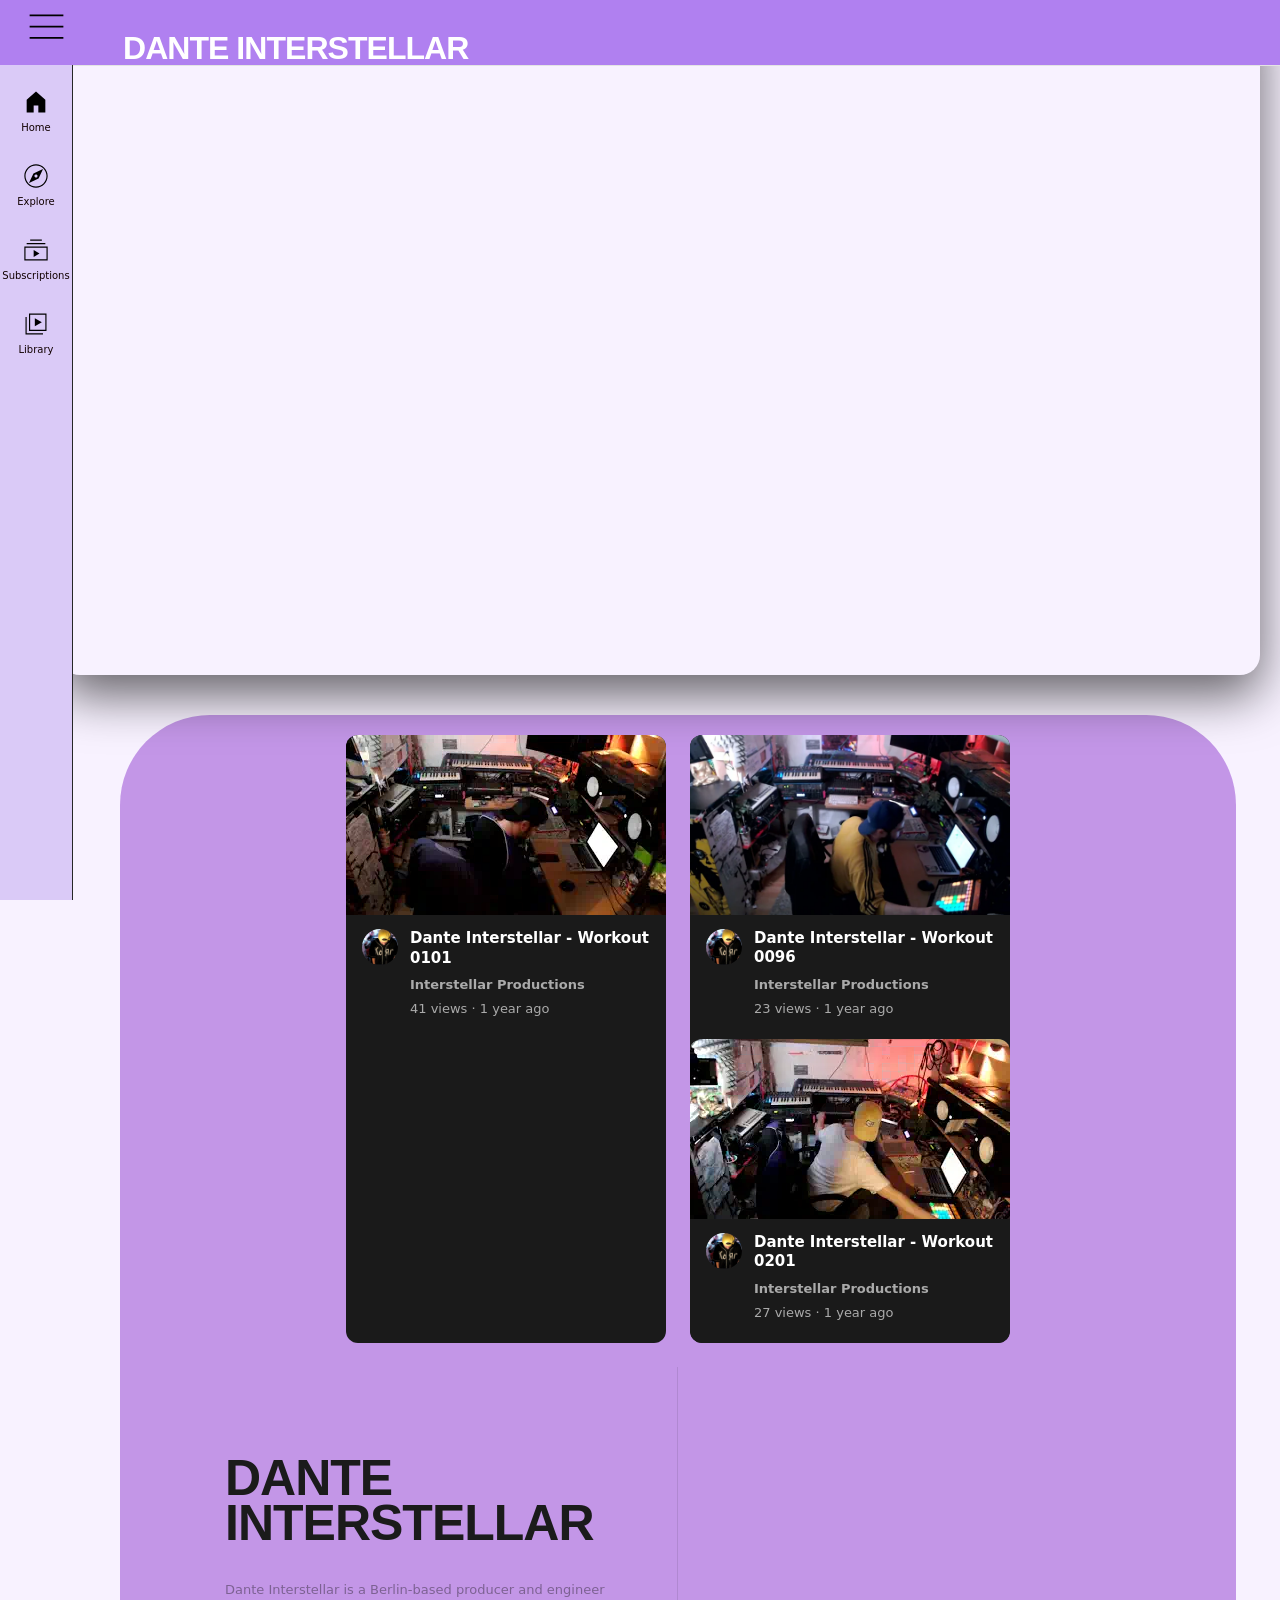
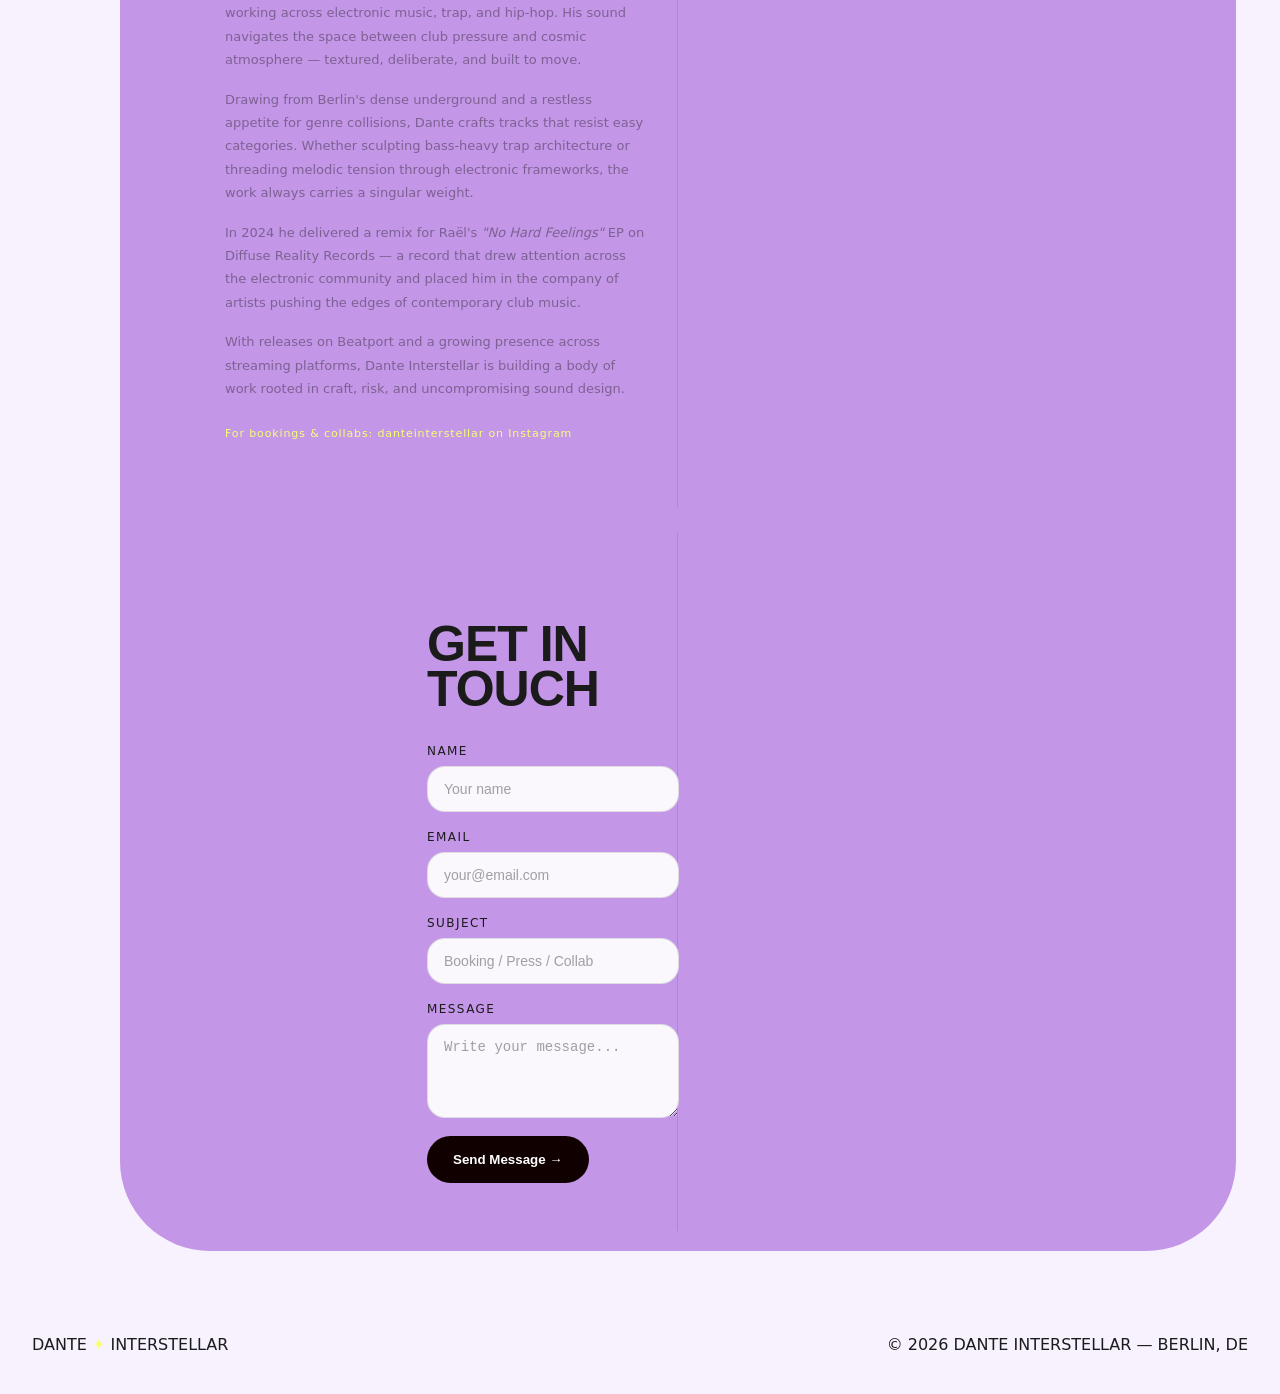
==== index.html @ f3e0986b "initial commit" ====
<!DOCTYPE html>
<html lang="de">
<head>
    <meta charset="UTF-8">
    <meta name="viewport" content="width=device-width, initial-scale=1.0, user-scalable=yes">
    <title>Research | DANTE INTERSTELLAR</title>
    
    <link rel="stylesheet" href="styles/header.css">
    <link rel="stylesheet" href="styles/main.css">

</head>
<body>

    

    <header class="header">
        <div class="left-section">
            <img class="hamburger-menu" src="icons/hamburger-menu.svg" alt="Menu">
            <h1 class="head-h1"><em>DANTE INTERSTELLAR</em></h1>
        </div>
        
        <div class="middle-section"></div>
        
        <div class="right-section"></div>
    </header>

    <nav class="sidebar">
        <div class="sidebar-link">
            <img src="icons/Sidebar-Icons/home.svg" alt="Home">
            <div>Home</div>
        </div>
        <div class="sidebar-link">
            <img src="icons/Sidebar-Icons/explore.svg" alt="Explore">
            <div>Explore</div>
        </div>
        <div class="sidebar-link">
            <img src="icons/Sidebar-Icons/subscriptions.svg" alt="Subscriptions">
            <div>Subscriptions</div>
        </div>
        <div class="sidebar-link">
            <img src="icons/Sidebar-Icons/library.svg" alt="Library">
            <div>Library</div>
        </div>
    </nav>

    <!-- Großes Video (zentriert + sehr groß) -->
    <div class="video-wrapper">
        <iframe 
            class="video-iframe" 
            src="https://www.youtube.com/embed/_xhnSRQAzsw" 
            title="Dante Interstellar"
            allowfullscreen>
        </iframe>
    </div>

    <main class="main">
        
        <!-- Container für alle Video-Karten -->
        <div class="video-grid">

            <div class="video-card">
                <a href="https://youtu.be/TEz0Yh7mAhQ" target="_blank">
                    <img class="thumbnail" src="thumbnail/thumbnail2.webp" alt="Thumbnail">
                </a>
                <div class="video-info-grid2">
                    <div class="channel-profile-pics-container2">
                        <img class="channel-profile-pics2" src="New folder/channels4_profile.jpg" alt="Profile">
                    </div>
                    <div class="video-info2">
                        <p class="video-title">Dante Interstellar - Workout 0101</p>
                        <p class="author"><strong>Interstellar Productions</strong></p>
                        <p class="video-stats">41 views · 1 year ago</p>
                    </div>
                </div>
            </div>

            <div class="video-card">
                <a href="https://www.youtube.com/watch?v=iUlsGhpi7UE&t=6s" target="_blank">
                    <img class="thumbnail" src="thumbnail/thumbnail1.webp" alt="Thumbnail">
                </a>
                <div class="video-info-grid2">
                    <div class="channel-profile-pics-container2">
                        <img class="channel-profile-pics2" src="New folder/channels4_profile.jpg" alt="Profile">
                    </div>                
                <div class="video-info1">
                        <p class="video-title">Dante Interstellar - Workout 0096</p>
                        <p class="author"><strong>Interstellar Productions</strong></p>
                        <p class="video-stats">23 views · 1 year ago</p>
                </div>
            </div>

            <div class="video-card">
                <a href="https://youtu.be/wg3ZJ9od0b8" target="_blank">
                    <img class="thumbnail" src="thumbnail/thumbnail3.webp" alt="Thumbnail">
                </a>
                <div class="video-info-grid2">
                    <div class="channel-profile-pics-container2">
                        <img class="channel-profile-pics2" src="New folder/channels4_profile.jpg" alt="Profile">
                    </div>
                    <div class="video-info2">
                        <p class="video-title">Dante Interstellar - Workout 0201</p>
                        <p class="author"><strong>Interstellar Productions</strong></p>
                        <p class="video-stats">27 views · 1 year ago</p>
                    </div>
                </div>
            </div>


        </div>

        <section id="about">
            <div class="about-left">
            <h2>Dante<br><span>Interstellar</span></h2>
            <p>
                Dante Interstellar is a Berlin-based producer and engineer working across
                electronic music, trap, and hip-hop. His sound navigates the space between
                club pressure and cosmic atmosphere — textured, deliberate, and built to move.
            </p>
            <p>
                Drawing from Berlin's dense underground and a restless appetite for genre
                collisions, Dante crafts tracks that resist easy categories. Whether sculpting
                bass-heavy trap architecture or threading melodic tension through electronic
                frameworks, the work always carries a singular weight.
            </p>
            <p>
                In 2024 he delivered a remix for Raël's <em>"No Hard Feelings"</em> EP on
                Diffuse Reality Records — a record that drew attention across the electronic
                community and placed him in the company of artists pushing the edges of
                contemporary club music.
            </p>
            <p>
                With releases on Beatport and a growing presence across streaming platforms,
                Dante Interstellar is building a body of work rooted in craft, risk, and
                uncompromising sound design.
            </p>
            <p style="color: var(--acid); font-size:11px; letter-spacing: 0.08em; margin-top: 24px;">
                For bookings &amp; collabs: danteinterstellar on Instagram
            </p>
            </div>
            
        </section>    
        <!-- CONTACT -->
        <section id="contact">
            <div class="contact-left">
            <h2>Get in<br>Touch</h2>
            <div class="contact-form">
                <div class="form-field">
                <label>Name</label>
                <input type="text" placeholder="Your name" />
                </div>
                <div class="form-field">
                <label>Email</label>
                <input type="email" placeholder="your@email.com" />
                </div>
                <div class="form-field">
                <label>Subject</label>
                <input type="text" placeholder="Booking / Press / Collab" />
                </div>
                <div class="form-field">
                <label>Message</label>
                <textarea rows="4" placeholder="Write your message..."></textarea>
                </div>
                <button class="form-submit">Send Message →</button>
            </div>
            </div>
        </section>


    </main>

  <footer>
    <div class="logo">DANTE <span style="color:var(--acid)">✦</span> INTERSTELLAR</div>
    <p>© 2026 DANTE INTERSTELLAR — BERLIN, DE</p>
  </footer>


</body>
</html>
---- styles/header.css ----
.header {
    height: 65px;
    background-color: rgb(176, 128, 240);
    display: flex;
    flex-direction: row;
    justify-content: space-between;

    position: fixed;
    top: 0;
    left: 0;
    right: 0;
    z-index: 100;

    
    border-bottom-width: 1px;
    border-bottom-style: solid;
    border-bottom-color: rgb(228, 228, 228);
}

.head-h1 {
  display: grid;
  justify-content: auto;
  align-items: center;
  padding-left: 30px;

  
}

.left-section{
    display: flex;
}

.Capture-logo{
    display: inline-block;
}

.hamburger-menu {
    width: 45px;
    height: 55px;
    margin-left: 24px;
    margin-right: 24px;
    cursor: pointer;
}
---- styles/main.css ----
:root {
    --acid: #f6ff74;
    --line: rgba(17, 17, 17, 0.1);
    --light: #ffffff;
    --text: #1b1b1b;
    --text-muted: #0f0f0f63;
    --surface: #f8f2ff;
    --surface-dark: #1a1a1a;
}

body {
    margin: 0;
    font-family: Inter, ui-sans-serif, system-ui, sans-serif;
    background-color: var(--surface);
    color: var(--text);
}

/* ====================== Haupt-Container ====================== */
.main {
    display: flex;
    flex-direction: column;
    border-radius: 90px;
    align-items: center;
    gap: 60px;
    margin: 40px 44px 44px 120px;
    padding: 20px 40px;
    min-height: 100vh;
    background-color: rgb(195, 150, 231);
    color: var(--text);
}

footer {
  padding: 24px 32px;
  display: flex;
  justify-content: space-between;
  align-items: center;
}

#about,
#contact {
  display: grid;
  grid-template-columns: 1fr 1fr;
}

.about-left,
.contact-left {
  padding: 48px 32px;
  border-right: 1px solid var(--line);
}

.about-left h2,
.contact-left h2 {
  font-family: 'Space Grotesk', sans-serif;
  font-size: 50px;
  font-weight: 700;
  text-transform: uppercase;
  line-height: 0.9;
  letter-spacing: -0.02em;
  margin-bottom: 32px;
}



.about-left p {
  font-size: 13px;
  line-height: 1.8;
  color: var(--text-muted);
  max-width: 420px;
  margin-bottom: 16px;
}

.contact-left {
    display: inline-block;
}

.contact-form {
    display: grid;
    gap: 18px;
    max-width: 520px;
}

.form-field {
    display: grid;
    gap: 8px;
}

.form-field label {
    font-size: 12px;
    letter-spacing: 0.12em;
    text-transform: uppercase;
    color: var(--text);
}

.form-field input,
.form-field textarea {
    width: 100%;
    padding: 14px 16px;
    border-radius: 18px;
    border: 1px solid rgba(17, 17, 17, 0.15);
    background: rgba(255, 255, 255, 0.95);
    color: var(--text);
    font-size: 14px;
}

.form-field input::placeholder,
.form-field textarea::placeholder {
    color: rgba(27, 27, 27, 0.4);
}

.form-submit {
    width: fit-content;
    padding: 16px 26px;
    border: none;
    border-radius: 999px;
    background: #110000;
    color: var(--light);
    cursor: pointer;
    font-weight: 700;
    transition: transform 0.2s ease, background-color 0.2s ease;
}

.form-submit:hover {
    transform: translateY(-2px);
    background: #2f1b3f;
}

.contact-links { display: flex; flex-direction: column; gap: 0; }

.contact-link {
  display: flex;
  justify-content: space-between;
  align-items: center;
  padding: 18px 0;
  border-bottom: 1px solid var(--line);
  text-decoration: none;
  color: var(--light);
  transition: color 0.2s;
}
.contact-link:hover { color: var(--acid); }

.contact-link-label {
  font-size: 11px;
  letter-spacing: 0.12em;
  text-transform: uppercase;
}

.contact-link-arrow { font-size: 16px; }

/* ====================== Großes Video ====================== */
.video-wrapper {
    display: flex;
    justify-content: center;
    align-items: center;
    width: 100%;
    max-width: 1400px;
    margin: 0 auto;
    padding: 0 20px;
}

.video-iframe {
    width: 100%;
    max-width: 1400px;
    height: 788px;
    border: none;
    border-radius: 20px;
    box-shadow: 0 20px 50px rgba(0, 0, 0, 0.6);
}

/* Responsiv für das Video */
@media (max-width: 1500px) {
    .video-iframe {
        max-width: 1200px;
        height: 675px;
    }
}

@media (max-width: 1100px) {
    .video-iframe {
        max-width: 1000px;
        height: 563px;
    }
}

@media (max-width: 800px) {
    .video-iframe {
        max-width: 100%;
        height: 480px;
    }
}

/* ====================== Video Cards Container ====================== */
.video-grid {
    display: flex;
    flex-wrap: wrap;                  /* Umbruch auf mehrere Zeilen */
    justify-content: center;          /* Zentriert die Karten */
    gap: 24px;
    width: 100%;
    max-width: 1600px;
}

/* ====================== Einzelne Video Card ====================== */
.video-card {
    background-color: #1a1a1a;
    border-radius: 12px;
    overflow: hidden;
    transition: transform 0.2s ease;
    width: 320px;                     /* Feste Breite für schönes Layout */
    flex: 0 0 auto;                   /* Nicht wachsen/schrumpfen */
}

.video-card:hover {
    transform: translateY(-6px);
}

.thumbnail {
    width: 100%;
    height: auto;
    display: block;
    cursor: pointer;
}

/* ====================== Video Info ====================== */
.video-info-grid2 {
    display: flex;
    padding: 14px 16px;
    gap: 12px;
}


.channel-profile-pics-container {
    flex-shrink: 0;
}

.channel-profile-pics,
.channel-profile-pics2,
.channel-profile-pics3,
.channel-profile-pics4 {
    width: 36px;
    height: 36px;
    border-radius: 50%;
    object-fit: cover;
}

.video-info2,
.video-info1 {
    flex: 1;
}

.video-title {
    font-family: system-ui, -apple-system, BlinkMacSystemFont, 'Segoe UI', Roboto, Oxygen, Ubuntu, Cantarell, sans-serif;
    font-weight: 600;
    font-size: 15px;
    line-height: 1.3;
    color: #ffffff;
    margin: 0 0 8px 0;
    display: -webkit-box;
    -webkit-line-clamp: 2;
    -webkit-box-orient: vertical;
    overflow: hidden;
}

.author,
.video-stats {
    font-size: 13px;
    color: #aaaaaa;
    margin: 9px 0;
}

/* ====================== Sidebar ====================== */
.sidebar {
    position: fixed;
    top: 65px;
    left: 0;
    bottom: 0;
    width: 72px;
    background-color: rgb(218, 202, 247);
    z-index: 200;
    padding-top: 8px;
    border-right: 1px solid #272727;
}

.sidebar-link {
    height: 74px;
    display: flex;
    flex-direction: column;
    justify-content: center;
    align-items: center;
    cursor: pointer;
    color: #110000;
    text-decoration: none;
}

.sidebar-link:hover {
    background-color: #272727;
    color: #fff;
}

.sidebar-link img {
    height: 28px;
    margin-bottom: 6px;
}

.sidebar-link div {
    font-size: 10px;
    font-weight: 500;
}

/* ====================== Header ====================== */
.head-h1 {
    font-family: 'Space Grotesk', sans-serif;


    letter-spacing: -0.03em;

    color: var(--light);

    margin: 30px 0 20px 0;
}

.head-h1 em {
    font-style: normal;
}

footer,
footer p,
.logo,
#about h2,
#contact h2,
.contact-left label,
#contact .form-field label {
    color: var(--text);
}

.form-field input,
.form-field textarea {
    color: var(--text);
    background: rgba(255, 255, 255, 0.92);
    border: 1px solid rgba(17, 17, 17, 0.12);
}

.form-submit {
    color: var(--light);
}
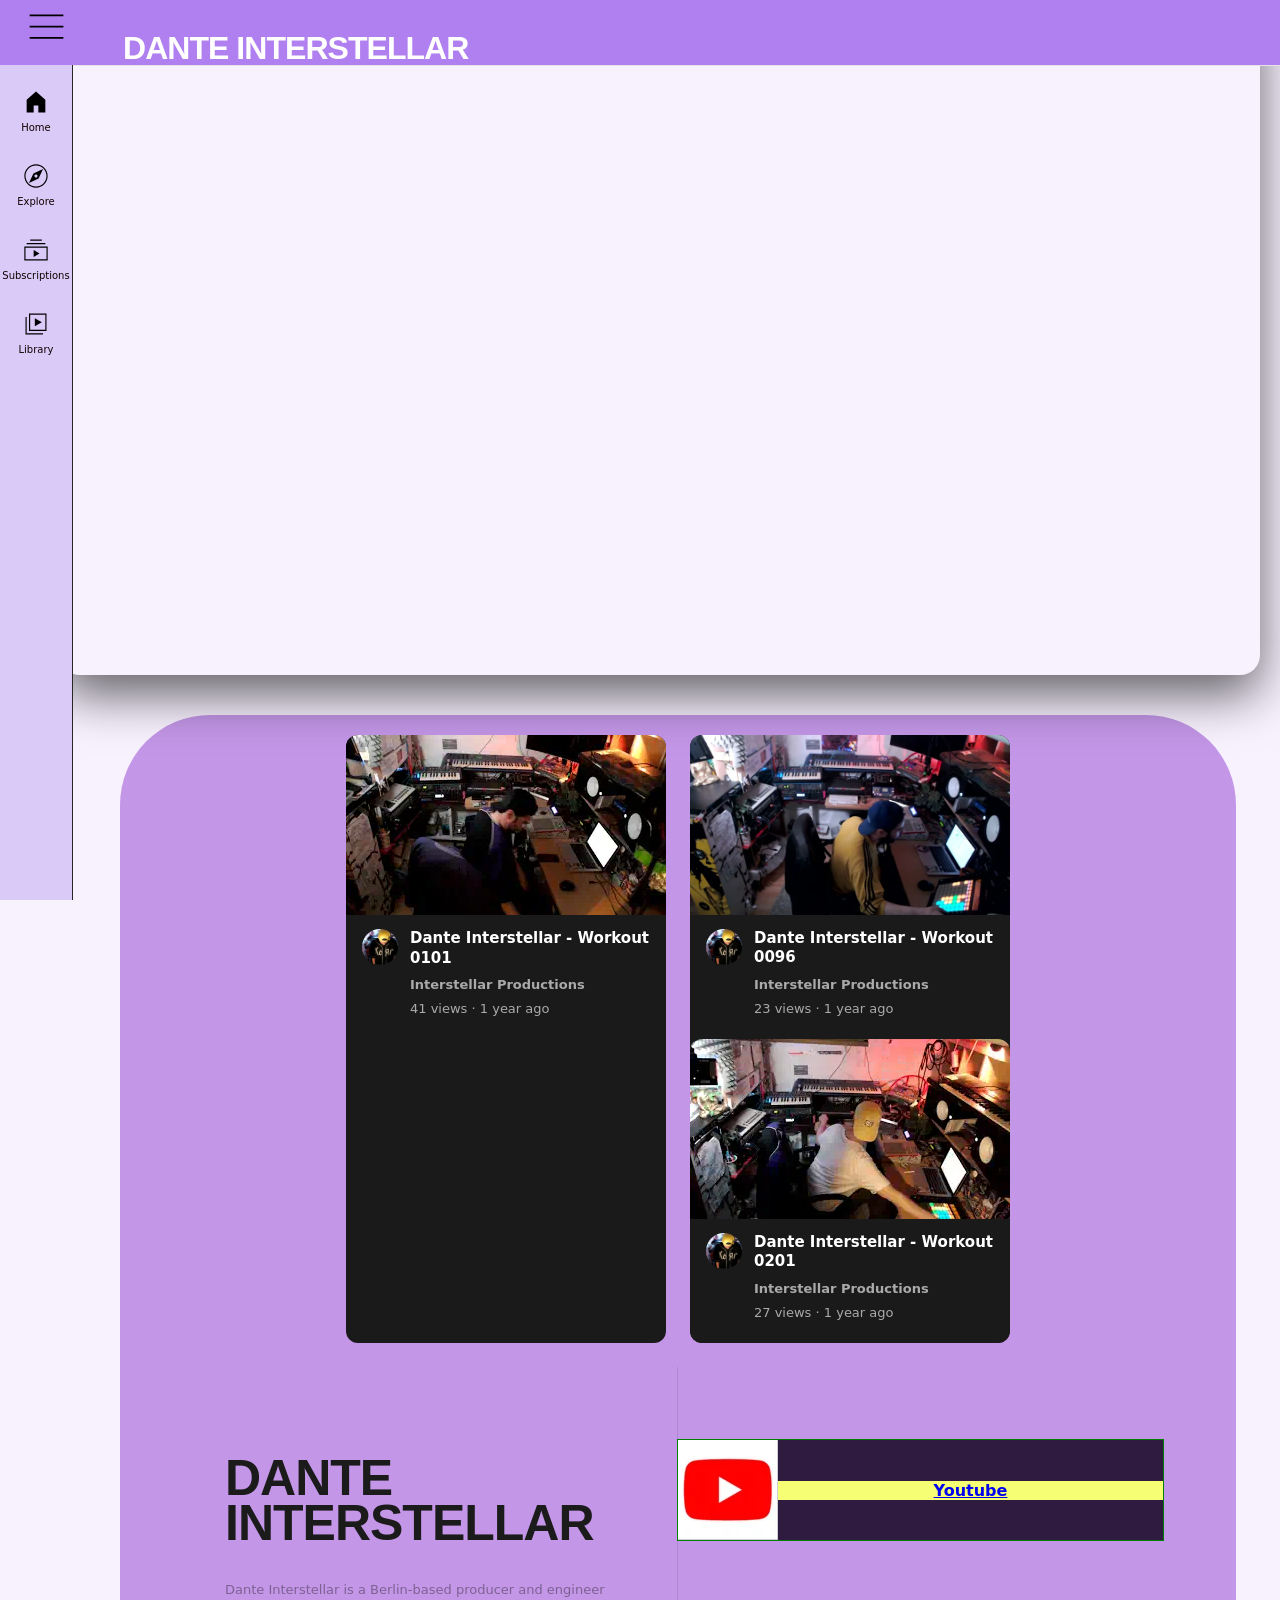
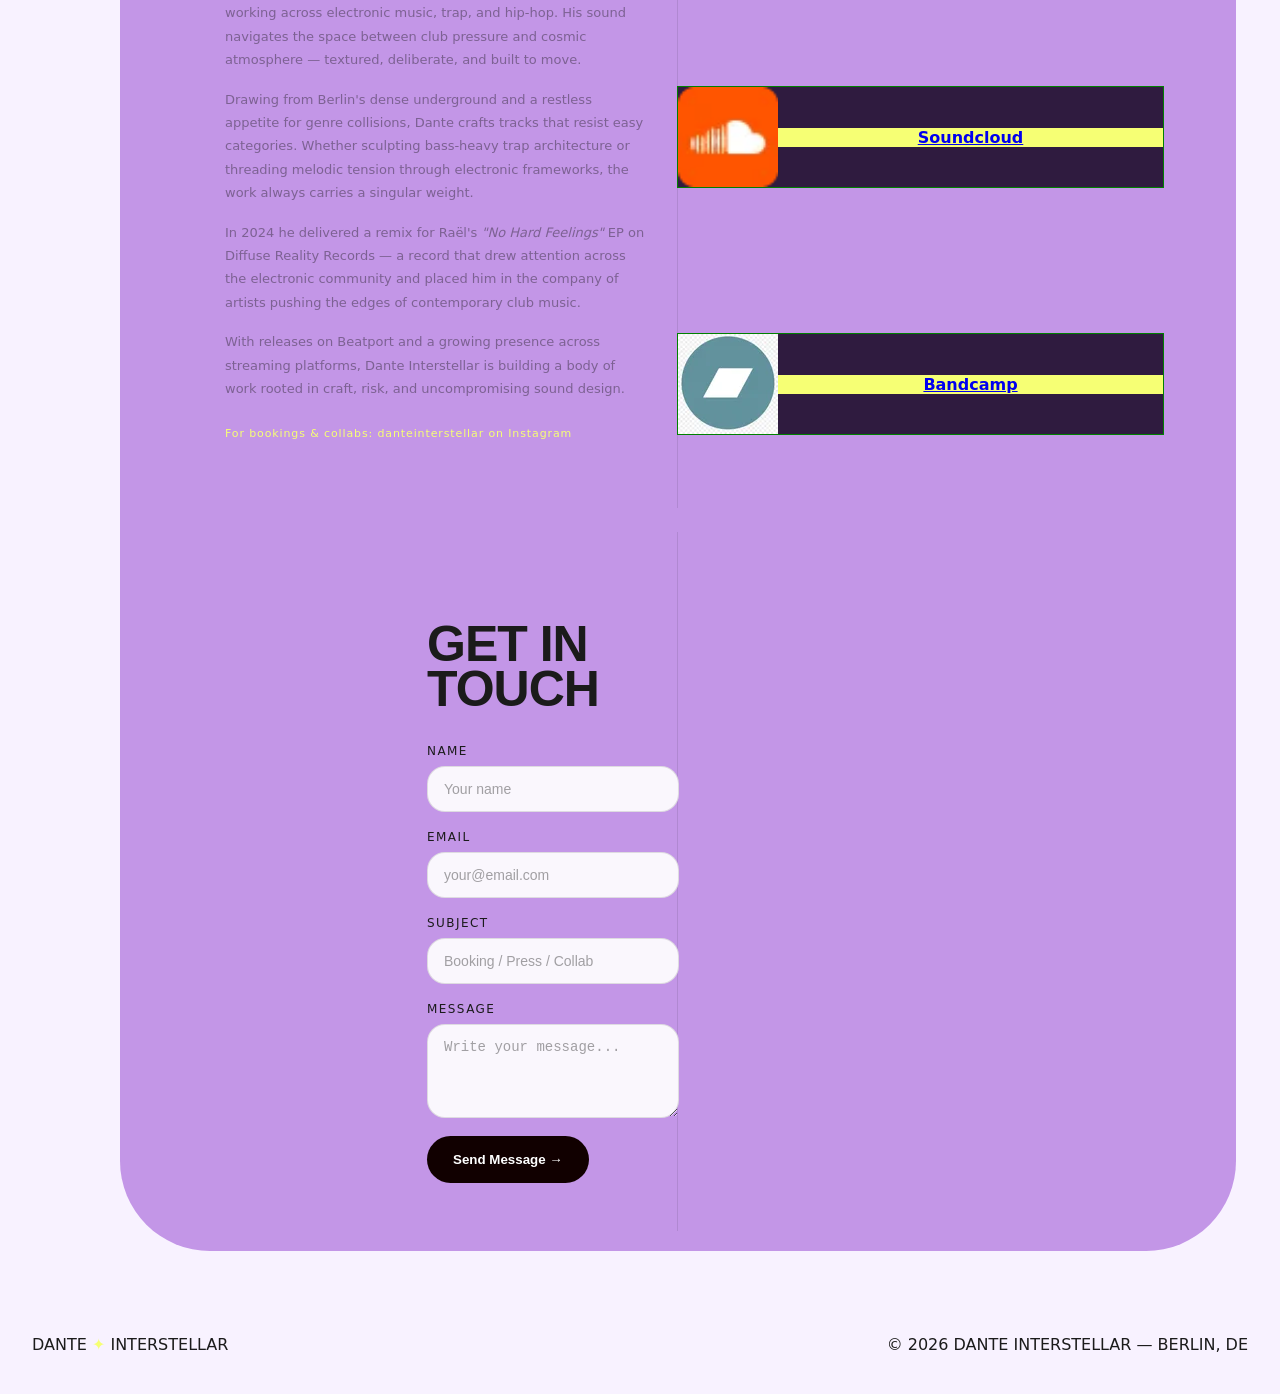
==== commit 20919cdd: "Neue Buttons" ====
--- a/index.html
+++ b/index.html
@@ -137,7 +137,26 @@
                 For bookings &amp; collabs: danteinterstellar on Instagram
             </p>
             </div>
-            
+
+            <div class="button-container">
+
+                <a class="youtube button" href="https://www.youtube.com/@danteinterstellar">
+                    <img src="icons/linktree/linktree_youtube_icon.webp" alt="">
+                    <p>Youtube</p>
+                </a>                
+                    
+                <a class="soundcloud button" href="https://soundcloud.com/tr905">
+                    <img src="icons/linktree/linktree_sc_icon.webp" alt="">
+                    <p>Soundcloud</p>
+                </a>
+
+                
+                <a class="bandcamp button" href="https://danteinterstellar.bandcamp.com/track/winter-is-coming">
+                    <img src="icons/linktree/linktree_bandcamp_icon.webp" alt="">
+                    <p>Bandcamp</p>
+                </a>
+
+            </div>
         </section>    
         <!-- CONTACT -->
         <section id="contact">
--- a/styles/main.css
+++ b/styles/main.css
@@ -59,6 +59,42 @@
   margin-bottom: 32px;
 }
 
+img{
+    width: 100px;
+}
+
+.button-container{
+    display: flex;
+    justify-content: space-around;
+    flex-direction: column;
+
+}
+
+.button-container img{
+    flex-grow: 0;
+}
+
+.button-container p{
+    flex-grow: 1;
+    text-align: center;
+    background-color: #f6ff74;
+}
+
+.button{
+    font-weight: bold;
+    cursor: pointer;
+    background-color: #2f1b3f;
+    display: flex;
+    align-items: center;
+    outline: 1px solid green;
+    justify-content: flex-start;
+}
+
+
+.button:hover{
+    opacity: 0.5;
+    transition: 0.4s;
+}
 
 
 .about-left p {
